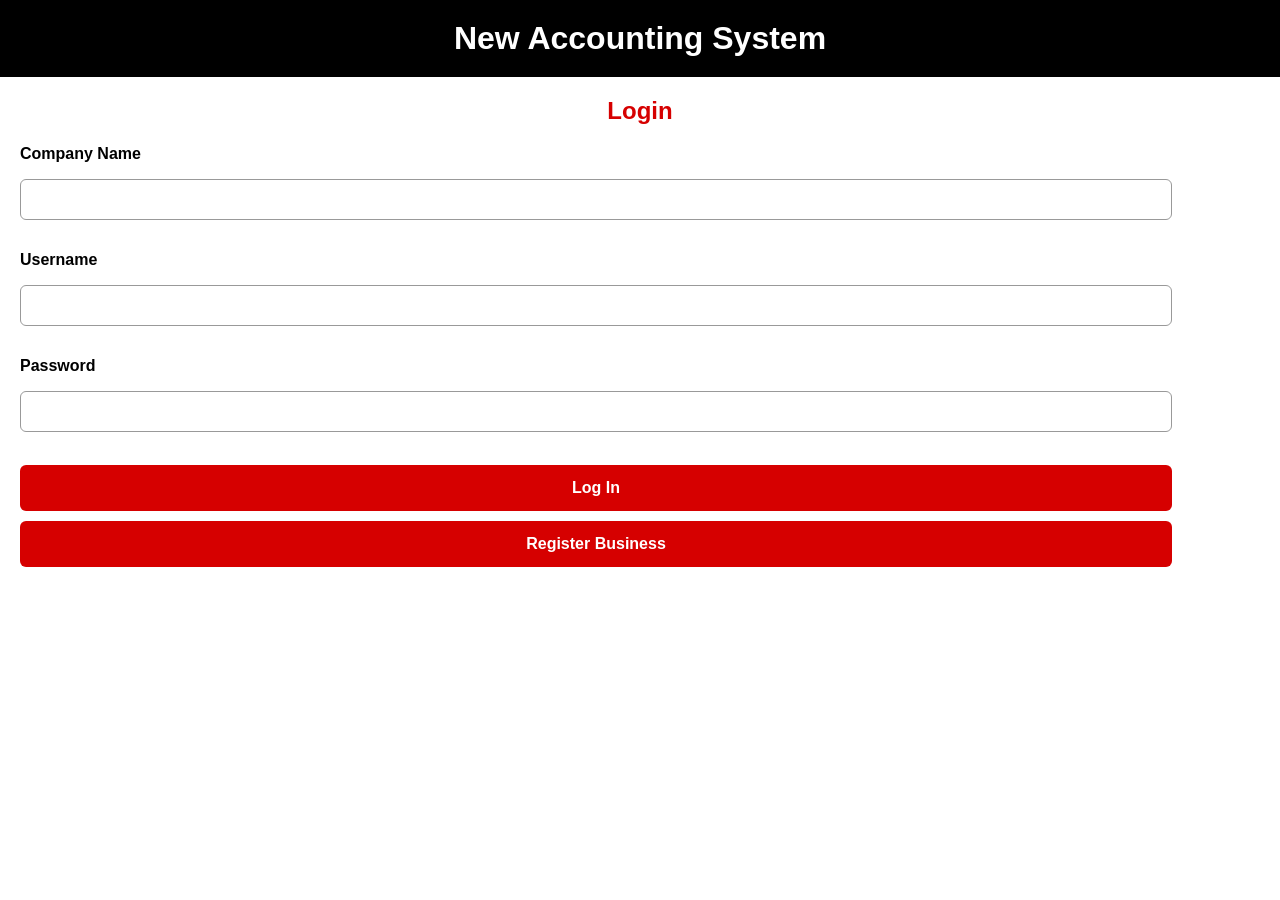
==== index.html @ 8e89a820 "Update index.html" ====
<!DOCTYPE html>
<html>
<head>
    <title>New Accounting System</title>
<link rel="stylesheet" href="style.css">
</head>

<body>

<h1>New Accounting System</h1>

<h2>Login</h2>

<p>Company Name</p>
<input type="text">

<p>Username</p>
<input type="text">

<p>Password</p>
<input type="password">

<br><br>

<button>Log In</button>

<button>Register Business</button>

</body>
</html>
---- style.css ----
body {
    margin: 0;
    padding: 0;
    background: #ffffff;
    font-family: Arial, sans-serif;
}

h1 {
    background: #000000;
    color: white;
    text-align: center;
    padding: 20px;
    margin: 0;
}

h2 {
    text-align: center;
    color: #d60000;
}

p {
    margin-left: 20px;
    font-weight: bold;
    color: #000000;
}

input {
    width: 90%;
    margin-left: 20px;
    margin-bottom: 15px;
    padding: 12px;
    border: 1px solid #999;
    border-radius: 6px;
    box-sizing: border-box;
}

button {
    width: 90%;
    margin-left: 20px;
    margin-bottom: 10px;
    padding: 14px;
    border: none;
    border-radius: 6px;
    background: #d60000;
    color: white;
    font-size: 16px;
    font-weight: bold;
    cursor: pointer;
}

button:hover {
    background: #b00000;
}
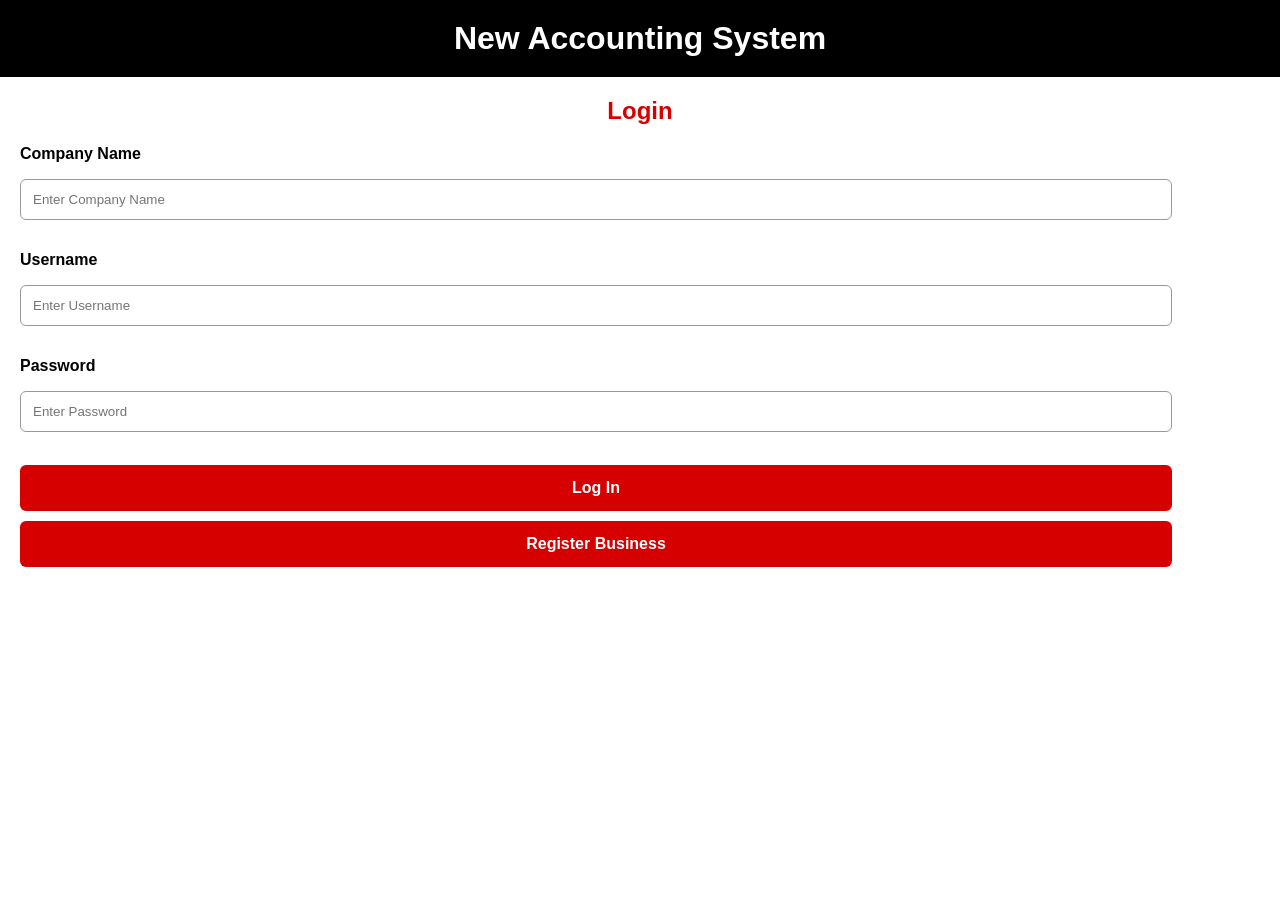
==== commit 2bcb5347: "Update index.html" ====
--- a/index.html
+++ b/index.html
@@ -2,29 +2,33 @@
 <html>
 <head>
     <title>New Accounting System</title>
-<link rel="stylesheet" href="style.css">
+    <link rel="stylesheet" href="style.css">
 </head>
 
 <body>
 
-<h1>New Accounting System</h1>
+<div class="login-box">
 
-<h2>Login</h2>
+    <h1>New Accounting System</h1>
+    <h2>Login</h2>
 
-<p>Company Name</p>
-<input type="text">
+    <p>Company Name</p>
+    <input type="text" placeholder="Enter Company Name">
 
-<p>Username</p>
-<input type="text">
+    <p>Username</p>
+    <input type="text" placeholder="Enter Username">
 
-<p>Password</p>
-<input type="password">
+    <p>Password</p>
+    <input type="password" placeholder="Enter Password">
 
-<br><br>
+    <br><br>
 
-<button>Log In</button>
+    <button>Log In</button>
+    <button>Register Business</button>
 
-<button>Register Business</button>
+</div>
+
+<script src="script.js"></script>
 
 </body>
 </html>
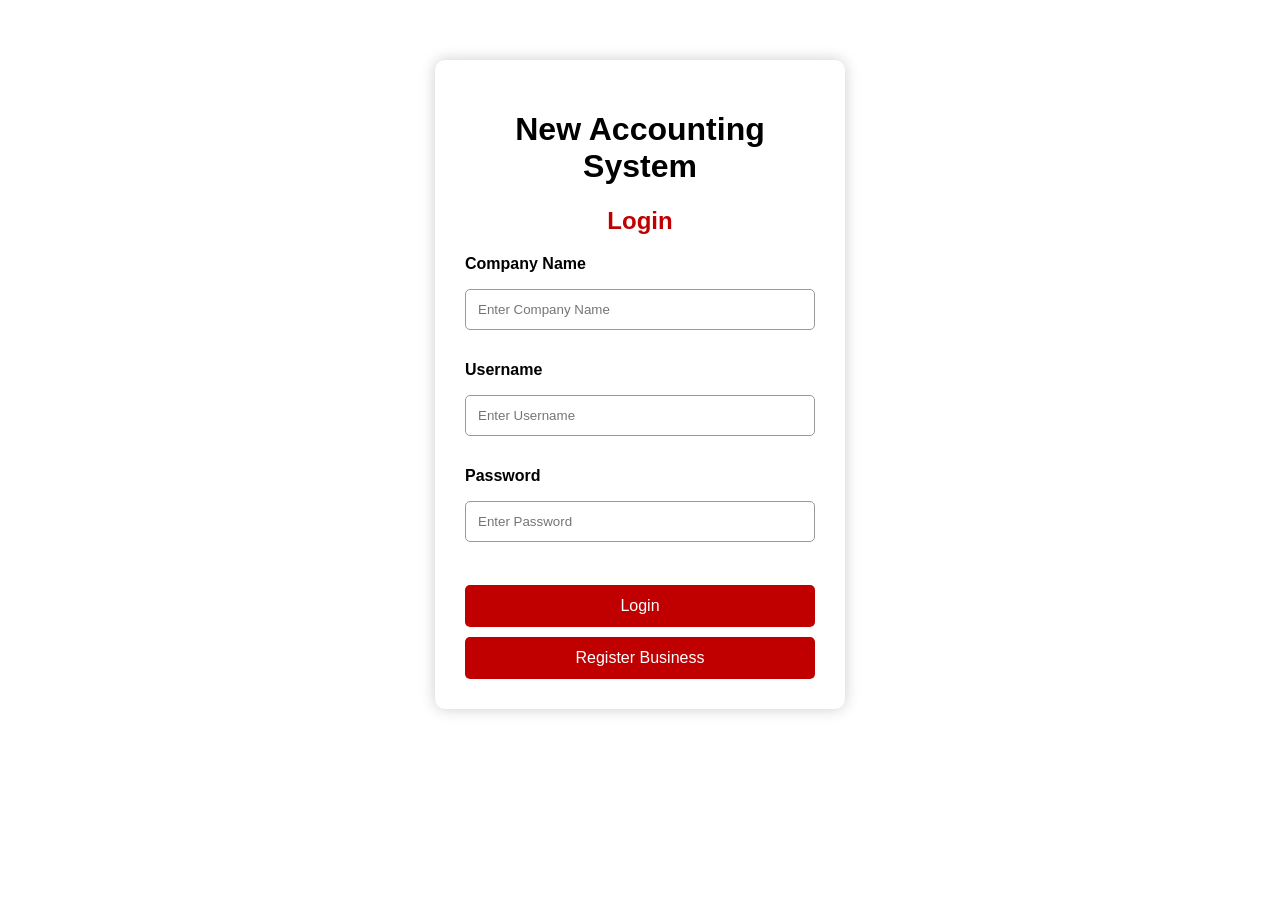
==== commit 91fce6cc: "Update index.html" ====
--- a/index.html
+++ b/index.html
@@ -23,7 +23,7 @@
 
     <br><br>
 
-    <button>Log In</button>
+   <button>Login</button>
     <button>Register Business</button>
 
 </div>
--- a/style.css
+++ b/style.css
@@ -1,53 +1,52 @@
 body {
     margin: 0;
-    padding: 0;
     background: #ffffff;
     font-family: Arial, sans-serif;
 }
 
+.login-box {
+    width: 350px;
+    margin: 60px auto;
+    padding: 30px;
+    background: white;
+    border-radius: 10px;
+    box-shadow: 0 0 15px rgba(0,0,0,0.2);
+}
+
 h1 {
-    background: #000000;
-    color: white;
     text-align: center;
-    padding: 20px;
-    margin: 0;
+    color: black;
 }
 
 h2 {
     text-align: center;
-    color: #d60000;
+    color: #c00000;
 }
 
 p {
-    margin-left: 20px;
     font-weight: bold;
-    color: #000000;
 }
 
 input {
-    width: 90%;
-    margin-left: 20px;
+    width: 100%;
+    padding: 12px;
     margin-bottom: 15px;
-    padding: 12px;
     border: 1px solid #999;
-    border-radius: 6px;
+    border-radius: 5px;
     box-sizing: border-box;
 }
 
 button {
-    width: 90%;
-    margin-left: 20px;
-    margin-bottom: 10px;
-    padding: 14px;
+    width: 100%;
+    padding: 12px;
+    margin-top: 10px;
+    background: #c00000;
+    color: white;
     border: none;
-    border-radius: 6px;
-    background: #d60000;
-    color: white;
+    border-radius: 5px;
     font-size: 16px;
-    font-weight: bold;
-    cursor: pointer;
 }
 
 button:hover {
-    background: #b00000;
+    background: #900000;
 }
